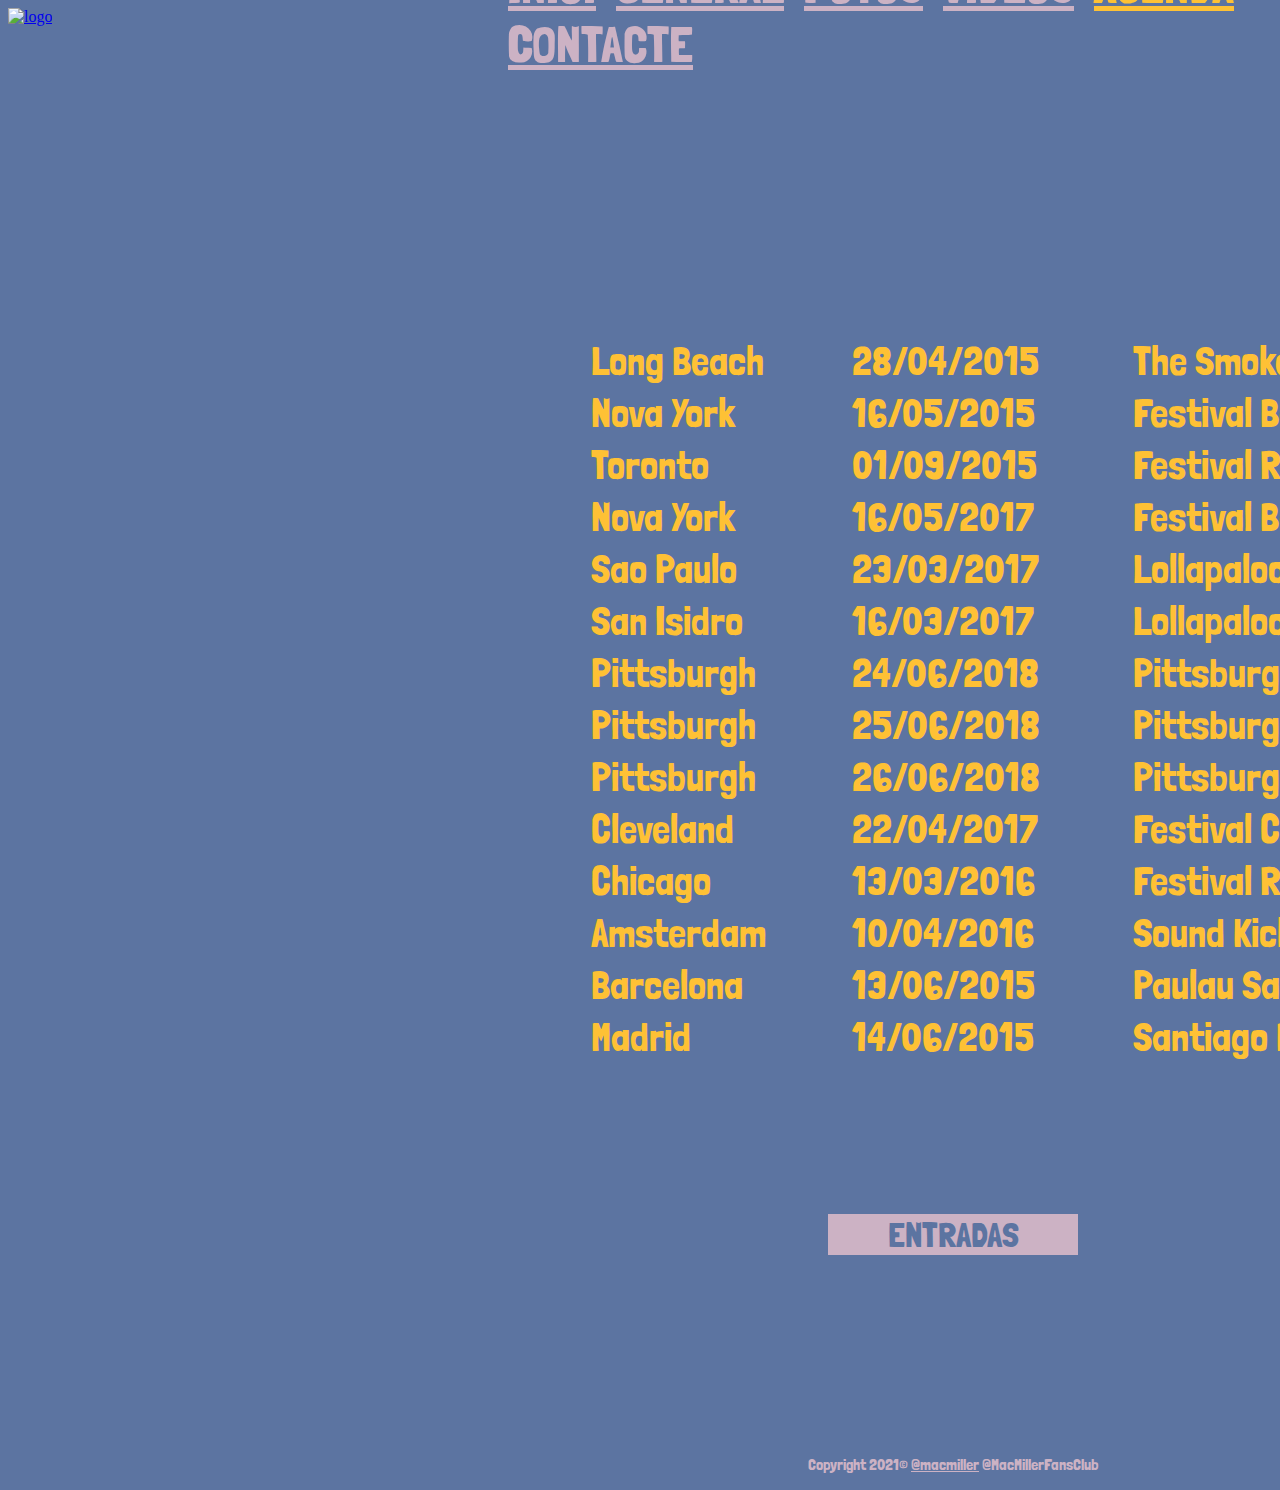
==== web/Agenda.html @ 5dae29eb "first commit" ====
<!DOCTYPE html>

<html>
  <head>
    <title>Mac Miller club de fans</title>
    <meta charset="utf-8">
    
    <link rel="preconnect" href="https://fonts.googleapis.com">
    <link rel="preconnect" href="https://fonts.gstatic.com" crossorigin>
    <link rel="preconnect" href="https://fonts.googleapis.com">
    <link rel="preconnect" href="https://fonts.gstatic.com" crossorigin>
    <link href="https://fonts.googleapis.com/css2?family=Londrina+Solid&display=swap" rel="stylesheet">
    <link rel="preconnect" href="https://fonts.googleapis.com">
    <link rel="preconnect" href="https://fonts.gstatic.com" crossorigin>
    <link href="https://fonts.googleapis.com/css2?family=Londrina+Solid&family=Open+Sans:wght@300&display=swap" rel="stylesheet">
    
</head>
<body style="background-color: #5c74a1;">

  <header>
    <a href="C:\Users\Usuari\Desktop\HTML\Webclubfans\index.html"><img src="C:\Users\Usuari\Desktop\HTML\Webclubfans\img\logo2.png " alt="logo" style="width:200px;"></a>
    <nav style="margin-left: 500px; font-size: 50px; font-family: 'Londrina Solid';  margin-top: -70px; text-transform: uppercase;">
        <a href="C:\Users\Usuari\Desktop\HTML\Webclubfans\index.html" style="margin-right: 10px; color: #CCB2C4; "><b>I</b>nici</a>
        <a href="C:\Users\Usuari\Desktop\HTML\Webclubfans\web\general.html" style="margin-right: 10px; color: #CCB2C4;"><b>G</b>eneral</a>
        <a href="C:\Users\Usuari\Desktop\HTML\Webclubfans\web\imatges.html" style="margin-right: 10px; color: #CCB2C4;"><b>F</b>otos</a>
        <a href="C:\Users\Usuari\Desktop\HTML\Webclubfans\web\videos.html" style="margin-right: 10px; color: #CCB2C4;"><b>V</b>ideos</a>
        <a href="C:\Users\Usuari\Desktop\HTML\Webclubfans\web\Agenda.html" style="margin-right: 10px; color: #FEC135;"><b>A</b>genda</a>
        <a href="C:\Users\Usuari\Desktop\HTML\Webclubfans\web\Contacte.html" style="margin-right: 10px;color: #CCB2C4;"><b>C</b>ontacte</a>
    </nav>
</header>

        <table style="background-color:#5c74a1; font-family: 'Londrina Solid'; font-size: 40px; margin-left: 580px; margin-top: 260px; color: #FEC135; width: 1000px; ">
            
            <tr>
              <td>Long Beach </td>
              <td>28/04/2015</td>
              <td>The Smokers Club</td>
              
            </tr>
            <tr>
              <td>Nova York</td>
              <td>16/05/2015</td>
              <td>Festival Bahidora</td>
              
            </tr>
            <tr>
              <td>Toronto</td>
              <td>01/09/2015</td>
              <td>Festival Rolling Loud</td>
              
            </tr>
            <tr>
              <td>Nova York</td>
              <td>16/05/2017</td>
              <td>Festival Bahidora</td>
              
            </tr>
            <tr>
              <td>Sao Paulo</td>
              <td>23/03/2017</td>
              <td>Lollapalooza</td>
              
            </tr>
            <tr>
              <td>San Isidro</td>
              <td>16/03/2017</td>
              <td>Lollapalooza</td>
              
            </tr>
            <tr>
              <td>Pittsburgh</td>
              <td>24/06/2018</td>
              <td>Pittsburgh Arena</td>
              
            </tr>
            <tr>
              <td>Pittsburgh</td>
              <td>25/06/2018</td>
              <td>Pittsburgh Arena</td>
              
            </tr>
            <tr>
              <td>Pittsburgh</td>
              <td>26/06/2018</td>
              <td>Pittsburgh Arena</td>
              
            </tr>
            <tr>
              <td>Cleveland</td>
              <td>22/04/2017</td>
              <td>Festival Corona </td>
            </tr>
            <tr>
              <td>Chicago</td>
              <td>13/03/2016</td>
              <td>Festival Rolling Loud</td>
            </tr>
            <tr>
              <td>Amsterdam</td>
              <td>10/04/2016</td>
              <td>Sound Kick Festival</td>
            </tr>
            <tr>
              <td>Barcelona</td>
              <td>13/06/2015</td>
              <td>Paulau Sant Jordi</td>
            </tr>
            <tr>
              <td>Madrid</td>
              <td>14/06/2015</td>
              <td> Santiago Bernabeu</td>
            </tr>
          </table>
          <div style="background-color: #CCB2C4;  width: 250px; margin-left: 820px; margin-top: 150px;"><a href="https://www.wegow.com/es-es/artistas/mac-miller" style=" text-decoration: none ;  margin-left: 60px; color: #5c74a1; font-size: 35px; font-family: 'Londrina Solid'; " target="_blank" >ENTRADAS</a></div>
          


          <footer><p style="font-family: 'Londrina Solid'; margin-top: 200px; color: #CCB2C4; margin-left: 800px; ">Copyright 2021© <a style="font-family: 'Londrina Solid';  color: #CCB2C4;" href="https://www.instagram.com/macmiller/?hl=es" target="_blank">@macmiller</a> @MacMillerFansClub</p></footer>
    </body>
</html>
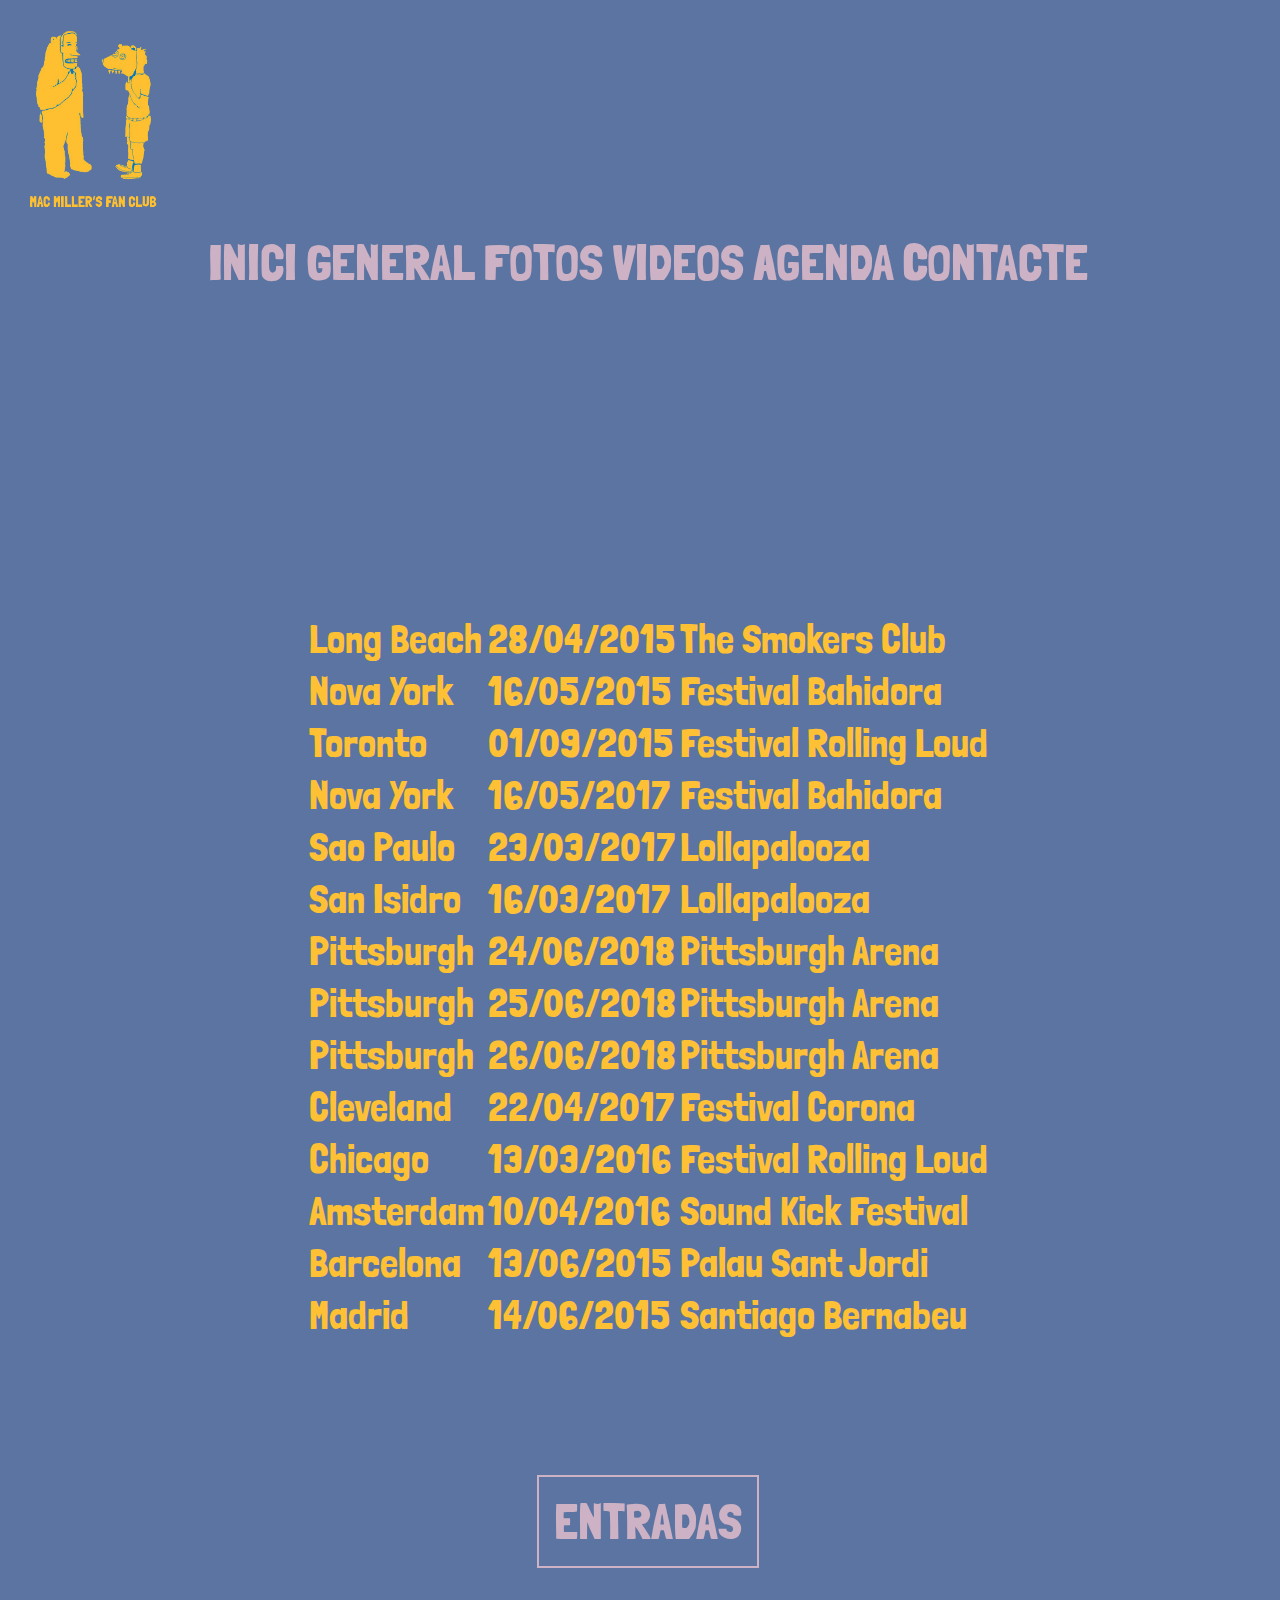
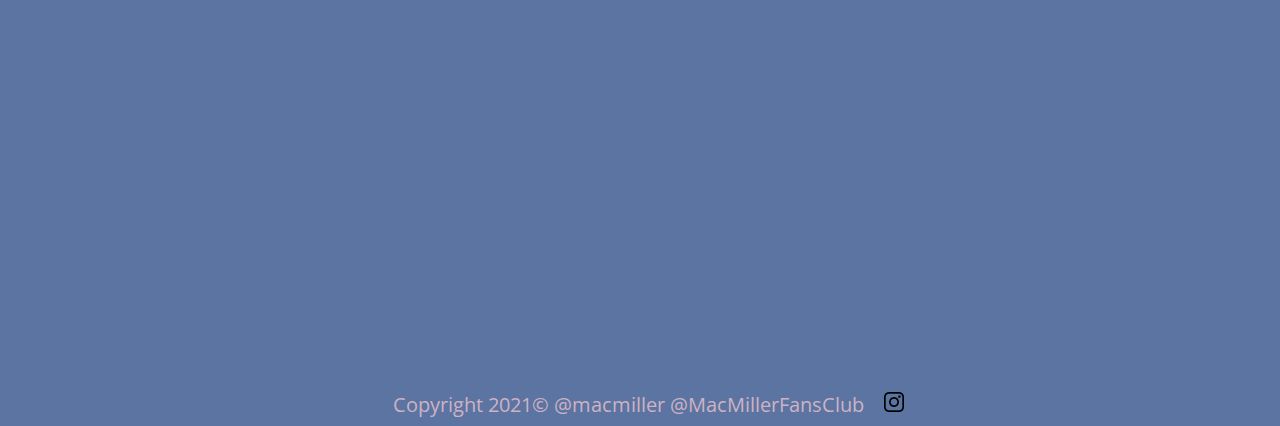
==== commit 29c4c6a6: "css" ====
--- a/web/Agenda.html
+++ b/web/Agenda.html
@@ -1,10 +1,10 @@
 <!DOCTYPE html>
 
-<html>
+<html lang="es">
   <head>
     <title>Mac Miller club de fans</title>
     <meta charset="utf-8">
-    
+    <link rel="stylesheet" type="text/css" href="../common.css">
     <link rel="preconnect" href="https://fonts.googleapis.com">
     <link rel="preconnect" href="https://fonts.gstatic.com" crossorigin>
     <link rel="preconnect" href="https://fonts.googleapis.com">
@@ -13,77 +13,65 @@
     <link rel="preconnect" href="https://fonts.googleapis.com">
     <link rel="preconnect" href="https://fonts.gstatic.com" crossorigin>
     <link href="https://fonts.googleapis.com/css2?family=Londrina+Solid&family=Open+Sans:wght@300&display=swap" rel="stylesheet">
-    
 </head>
-<body style="background-color: #5c74a1;">
-
+<body>
   <header>
-    <a href="C:\Users\Usuari\Desktop\HTML\Webclubfans\index.html"><img src="C:\Users\Usuari\Desktop\HTML\Webclubfans\img\logo2.png " alt="logo" style="width:200px;"></a>
-    <nav style="margin-left: 500px; font-size: 50px; font-family: 'Londrina Solid';  margin-top: -70px; text-transform: uppercase;">
-        <a href="C:\Users\Usuari\Desktop\HTML\Webclubfans\index.html" style="margin-right: 10px; color: #CCB2C4; "><b>I</b>nici</a>
-        <a href="C:\Users\Usuari\Desktop\HTML\Webclubfans\web\general.html" style="margin-right: 10px; color: #CCB2C4;"><b>G</b>eneral</a>
-        <a href="C:\Users\Usuari\Desktop\HTML\Webclubfans\web\imatges.html" style="margin-right: 10px; color: #CCB2C4;"><b>F</b>otos</a>
-        <a href="C:\Users\Usuari\Desktop\HTML\Webclubfans\web\videos.html" style="margin-right: 10px; color: #CCB2C4;"><b>V</b>ideos</a>
-        <a href="C:\Users\Usuari\Desktop\HTML\Webclubfans\web\Agenda.html" style="margin-right: 10px; color: #FEC135;"><b>A</b>genda</a>
-        <a href="C:\Users\Usuari\Desktop\HTML\Webclubfans\web\Contacte.html" style="margin-right: 10px;color: #CCB2C4;"><b>C</b>ontacte</a>
+      <a href="../index.html"><img class="logo" src="../img/logo2.png" alt="logo"></a>
+    <nav class="menu">
+      <a class="enllaçmenu" href="../index.html"><b>I</b>nici</a>
+      <a class="enllaçmenu" href="../web/general.html"><b>G</b>eneral</a>
+      <a class="enllaçmenu" href="../web/imatges.html"><b>F</b>otos</a>
+      <a class="enllaçmenu" href="../web/videos.html"><b>V</b>ideos</a>
+      <a class="enllaçmenu" href="../web/Agenda.html"><b>A</b>genda</a>
+      <a class="enllaçmenu" href="../web/Contacte.html"><b>C</b>ontacte</a>
     </nav>
-</header>
-
-        <table style="background-color:#5c74a1; font-family: 'Londrina Solid'; font-size: 40px; margin-left: 580px; margin-top: 260px; color: #FEC135; width: 1000px; ">
-            
+  </header>
+  <main>
+        <table class="concerts">
             <tr>
               <td>Long Beach </td>
               <td>28/04/2015</td>
               <td>The Smokers Club</td>
-              
             </tr>
             <tr>
               <td>Nova York</td>
               <td>16/05/2015</td>
               <td>Festival Bahidora</td>
-              
             </tr>
             <tr>
               <td>Toronto</td>
               <td>01/09/2015</td>
               <td>Festival Rolling Loud</td>
-              
             </tr>
             <tr>
               <td>Nova York</td>
               <td>16/05/2017</td>
               <td>Festival Bahidora</td>
-              
             </tr>
             <tr>
               <td>Sao Paulo</td>
               <td>23/03/2017</td>
               <td>Lollapalooza</td>
-              
             </tr>
             <tr>
               <td>San Isidro</td>
               <td>16/03/2017</td>
               <td>Lollapalooza</td>
-              
             </tr>
             <tr>
               <td>Pittsburgh</td>
               <td>24/06/2018</td>
               <td>Pittsburgh Arena</td>
-              
             </tr>
             <tr>
               <td>Pittsburgh</td>
               <td>25/06/2018</td>
               <td>Pittsburgh Arena</td>
-              
             </tr>
             <tr>
               <td>Pittsburgh</td>
               <td>26/06/2018</td>
               <td>Pittsburgh Arena</td>
-              
             </tr>
             <tr>
               <td>Cleveland</td>
@@ -103,18 +91,16 @@
             <tr>
               <td>Barcelona</td>
               <td>13/06/2015</td>
-              <td>Paulau Sant Jordi</td>
+              <td>Palau Sant Jordi</td>
             </tr>
             <tr>
               <td>Madrid</td>
               <td>14/06/2015</td>
               <td> Santiago Bernabeu</td>
             </tr>
-          </table>
-          <div style="background-color: #CCB2C4;  width: 250px; margin-left: 820px; margin-top: 150px;"><a href="https://www.wegow.com/es-es/artistas/mac-miller" style=" text-decoration: none ;  margin-left: 60px; color: #5c74a1; font-size: 35px; font-family: 'Londrina Solid'; " target="_blank" >ENTRADAS</a></div>
-          
-
-
-          <footer><p style="font-family: 'Londrina Solid'; margin-top: 200px; color: #CCB2C4; margin-left: 800px; ">Copyright 2021© <a style="font-family: 'Londrina Solid';  color: #CCB2C4;" href="https://www.instagram.com/macmiller/?hl=es" target="_blank">@macmiller</a> @MacMillerFansClub</p></footer>
-    </body>
+        </table>
+          <div id="entradas"><a id="enllaçentradas" href="https://www.wegow.com/es-es/artistas/mac-miller" target="_blank">ENTRADAS</a></div>
+</main>
+<footer id="peuweb">Copyright 2021© <a id="enllaç" href="https://www.instagram.com/macmiller/?hl=es" target="_blank" >@macmiller</a> @MacMillerFansClub<img id="logo2" src="../img/instagram.png" alt="logoinstagram"></footer>
+</body>
 </html>--- a/common.css
+++ b/common.css
@@ -0,0 +1,170 @@
+body{
+    background-color: #5c74a1;
+    width: 100%;
+}
+
+.fotos{
+    margin-top: 200px;
+    width: 600px;
+}
+
+.divfotos{
+    text-align: center;
+    color: #CCB2C4;
+    font-family: 'Londrina Solid';
+    font-size: 20px;
+}
+.menu{
+    font-size : 50px;
+    font-family: 'Londrina Solid';
+    text-align: center;
+    text-transform: uppercase;
+    
+}
+.enllaçmenu{
+    font-size : 50px;
+    font-family: 'Londrina Solid';
+    text-decoration: none;
+    color: #CCB2C4;
+}
+
+.enllaç2{
+    text-decoration: none;
+}
+
+#foto1{
+    width: 45%;
+    margin-top: 250px;
+    margin-left: 5%;
+
+}
+
+.videos{
+    width: 600px;
+    
+}
+
+.bodyvideo{
+    text-align: center;
+    margin-top: 280px;
+    font-family: 'Londrina Solid';
+    font-size: 25px;
+}
+
+.enllaç3{
+    text-decoration: none;
+    color: #CCB2C4;
+    border: solid 2px  #CCB2C4;
+    padding: 15px;
+}
+
+.logo{
+    width: 170px;
+}
+
+#article{
+    width: 35%;
+    margin-top: -560px;
+    margin-left: 55%;
+    font-family: 'Open Sans', sans-serif;
+    border: solid 5px  #FEC135;
+    padding: 30px;
+}
+
+#peuweb{
+    text-align: center;
+    margin-top: 440px;
+    font-size: 20px;
+    font-family: 'Open Sans', sans-serif;
+    color: #CCB2C4;
+}
+
+.textpeu{
+    font-family: 'Londrina Solid';
+    color: #FEC135;
+}
+
+#enllaç{
+    text-decoration: none;
+    color: #CCB2C4;
+
+}
+
+#logo2{
+    
+    width: 20px;
+   margin-left: 20px;
+   color: #FEC135;
+    
+}
+
+#mapa{
+    margin-top: 200px;
+    height: 500px;
+    width: 100%;
+}
+
+
+
+.concerts{
+    
+    margin: auto;
+    margin-top: 320px;
+    font-size : 40px;
+    font-family: 'Londrina Solid';
+    color: #FEC135;
+}
+
+#entradas{
+    text-align: center;
+    margin-top: 150px;
+    font-size : 30px;
+    font-family: 'Londrina Solid';
+  
+}
+
+#enllaçentradas{
+    text-decoration: none;
+    color: #CCB2C4;
+    font-size: 50px;
+    border: solid 2px  #CCB2C4;
+    padding: 15px;
+}
+
+.paragrafs1{
+    text-align: center;
+    font-family: 'Open Sans', sans-serif;
+    margin-top: 300px;
+    color: #CCB2C4;
+}
+
+.paragrafs2{
+    text-align: center;
+    font-family: 'Open Sans', sans-serif;
+    margin-top: 70px;
+    color: #CCB2C4;
+}
+
+#discografia{
+    text-align: center;
+    font-family: 'Open Sans', sans-serif;
+    margin-top: 150px;
+    color: #CCB2C4;
+}
+
+#llistadiscografia{
+    list-style-type:none;
+}
+
+#vinil{
+    
+    width: 400px;
+}
+
+#divvinil{
+    margin-top: 250px;
+    text-align: center;
+}
+
+
+
